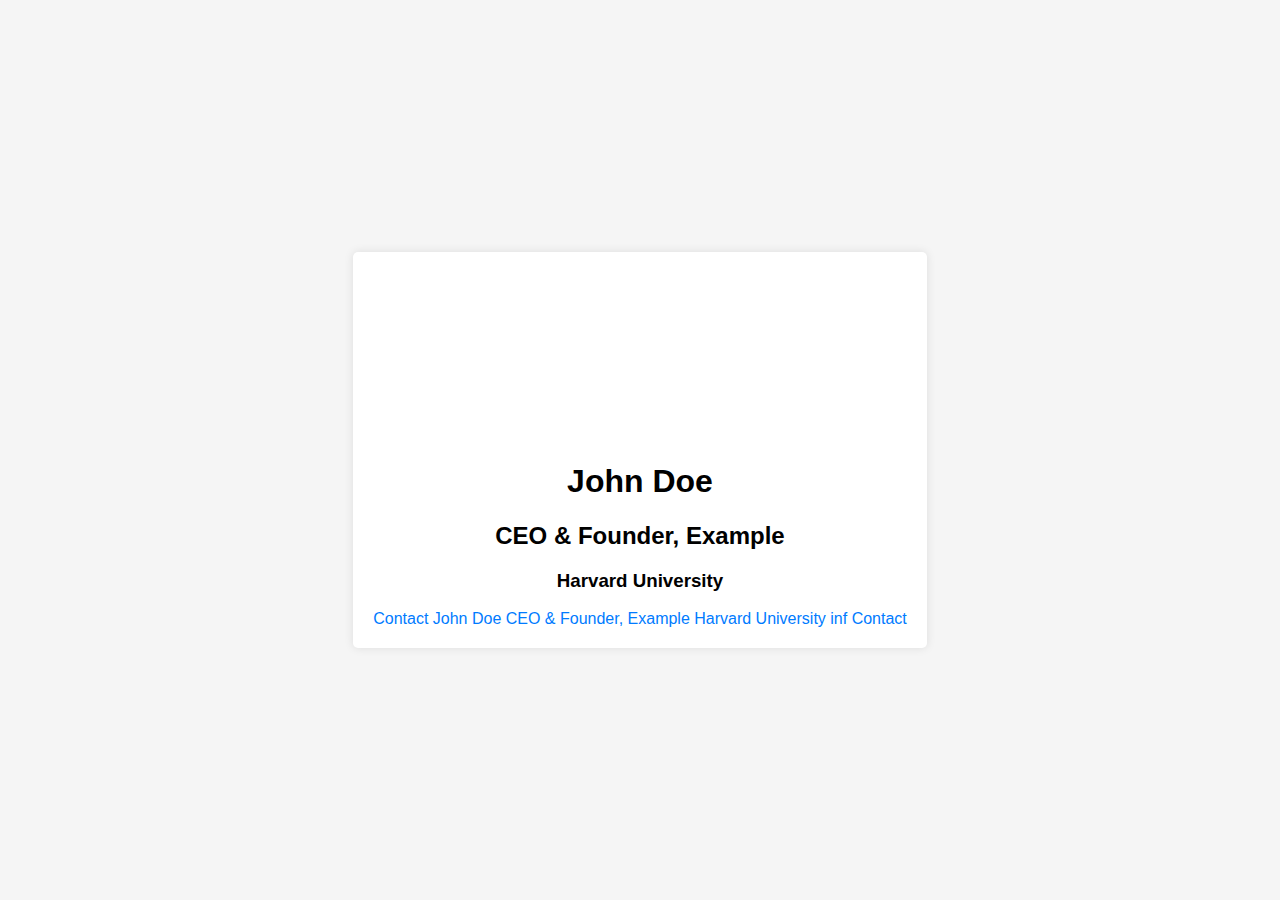
==== Nueva carpeta/index.html @ 95b7ff4a "Add files via upload" ====
<!DOCTYPE html>
<html lang="en">
<head>
  <meta charset="UTF-8">
  <meta name="viewport" content="width=device-width, initial-scale=1.0">
  <link rel="stylesheet" href="estilo.css">
  <title>John Doe</title>
</head>
<body>
  <div class="profile-card">
    <div class="profile-image"></div>
    <div class="profile-info">
      <h1>John Doe</h1>
      <h2>CEO & Founder, Example</h2>
      <h3>Harvard University</h3>
      <a href="mailto:inf">Contact John Doe CEO & Founder, Example Harvard University inf Contact</a>
    </div>
  </div>
  <script src="scripts.js"></script>
</body>
</html>
---- Nueva carpeta/estilo.css ----
body {
    font-family: Arial, sans-serif;
    display: flex;
    justify-content: center;
    align-items: center;
    height: 100vh;
    margin: 0;
    background-color: #f5f5f5;
  }
  
  .profile-card {
    display: flex;
    flex-direction: column;
    align-items: center;
    background-color: white;
    border-radius: 5px;
    box-shadow: 0px 0px 10px rgba(0, 0, 0, 0.1);
    padding: 20px;
    text-align: center;
  }
  
  .profile-image {
    width: 150px;
    height: 150px;
    border-radius: 50%;
    background-image: url('https://via.placeholder.com/150');
    background-size: cover;
    background-position: center;
    margin-bottom: 20px;
  }
  
  a {
    color: #007bff;
    text-decoration: none;
    transition: color 0.3s;
  }
  
  a:hover {
    color: #0056b3;
  }
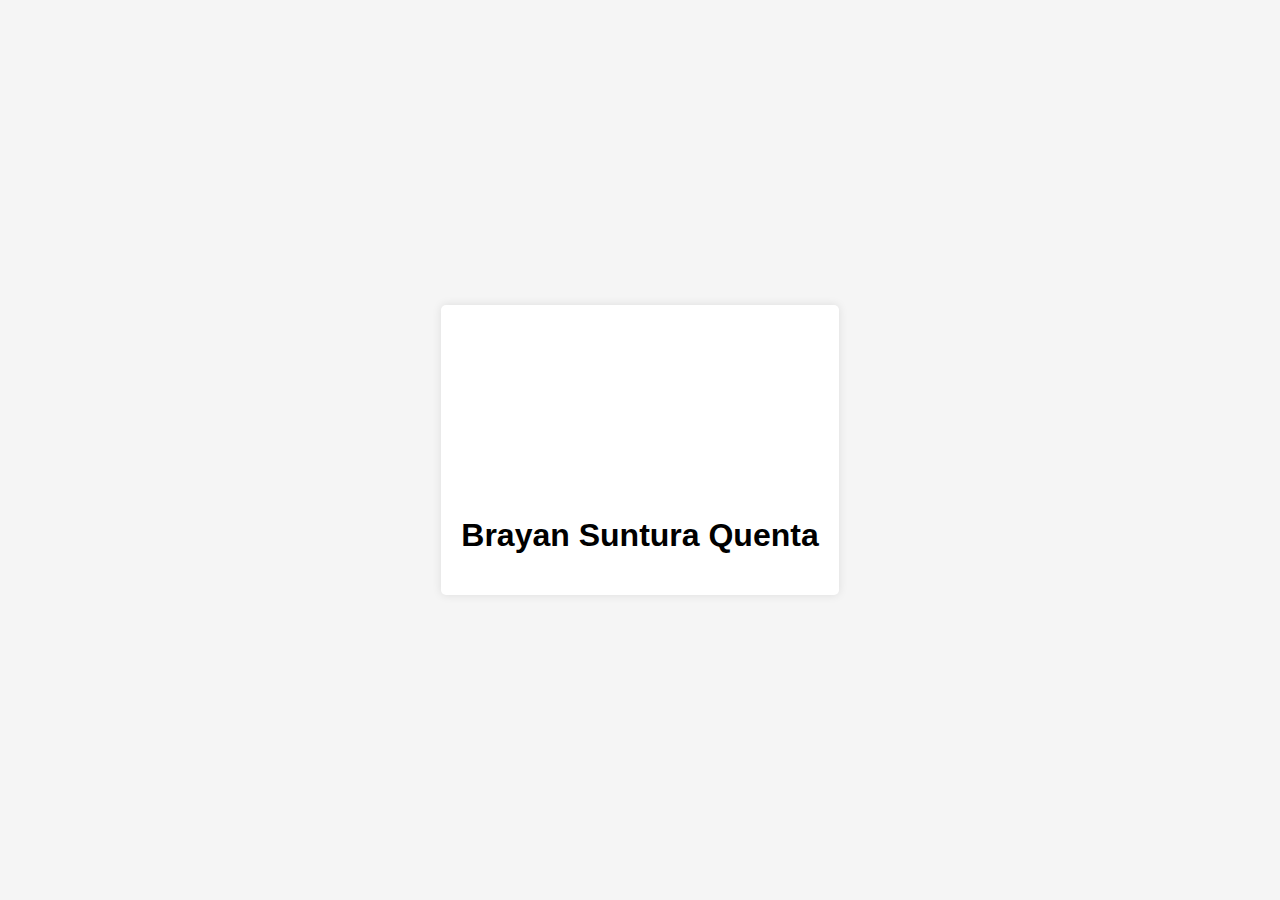
==== commit 413946f5: "Actualizar index.html" ====
--- a/Nueva carpeta/index.html
+++ b/Nueva carpeta/index.html
@@ -4,16 +4,15 @@
   <meta charset="UTF-8">
   <meta name="viewport" content="width=device-width, initial-scale=1.0">
   <link rel="stylesheet" href="estilo.css">
-  <title>John Doe</title>
+  <title>Perfil</title>
 </head>
 <body>
   <div class="profile-card">
     <div class="profile-image"></div>
     <div class="profile-info">
-      <h1>John Doe</h1>
-      <h2>CEO & Founder, Example</h2>
-      <h3>Harvard University</h3>
-      <a href="mailto:inf">Contact John Doe CEO & Founder, Example Harvard University inf Contact</a>
+      <h1>Brayan Suntura Quenta</h1>
+      
+     
     </div>
   </div>
   <script src="scripts.js"></script>
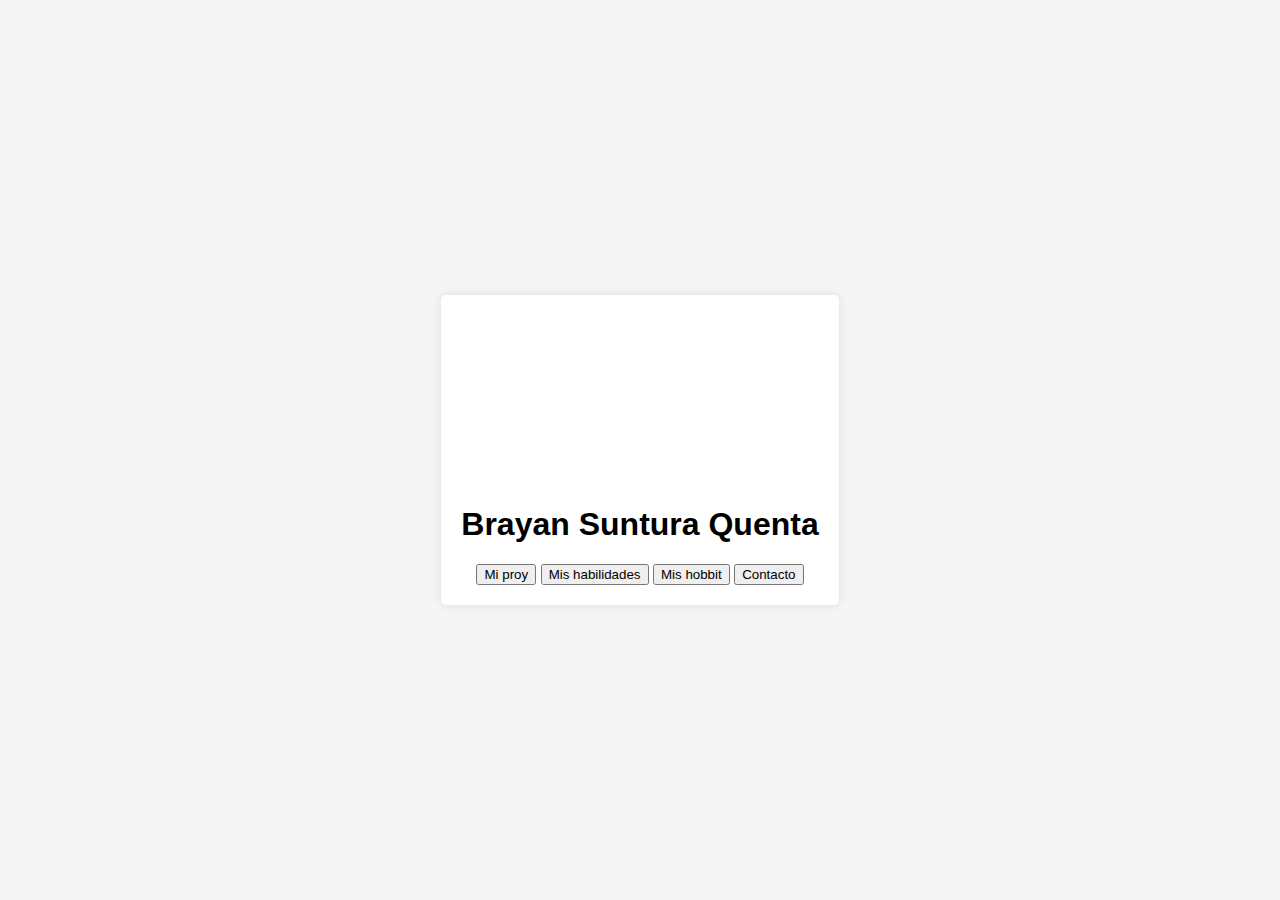
==== commit 015b7f7a: "Actualizar index.html" ====
--- a/Nueva carpeta/index.html
+++ b/Nueva carpeta/index.html
@@ -11,7 +11,13 @@
     <div class="profile-image"></div>
     <div class="profile-info">
       <h1>Brayan Suntura Quenta</h1>
-      
+      
+
+<input class="btn btn-primary" type="button" value="Mi proy">
+<input class="btn btn-primary" type="submit" value="Mis habilidades">
+<input class="btn btn-primary" type="reset" value="Mis hobbit">
+<input class="btn btn-primary" type="reset" value="Contacto">
+
      
     </div>
   </div>
